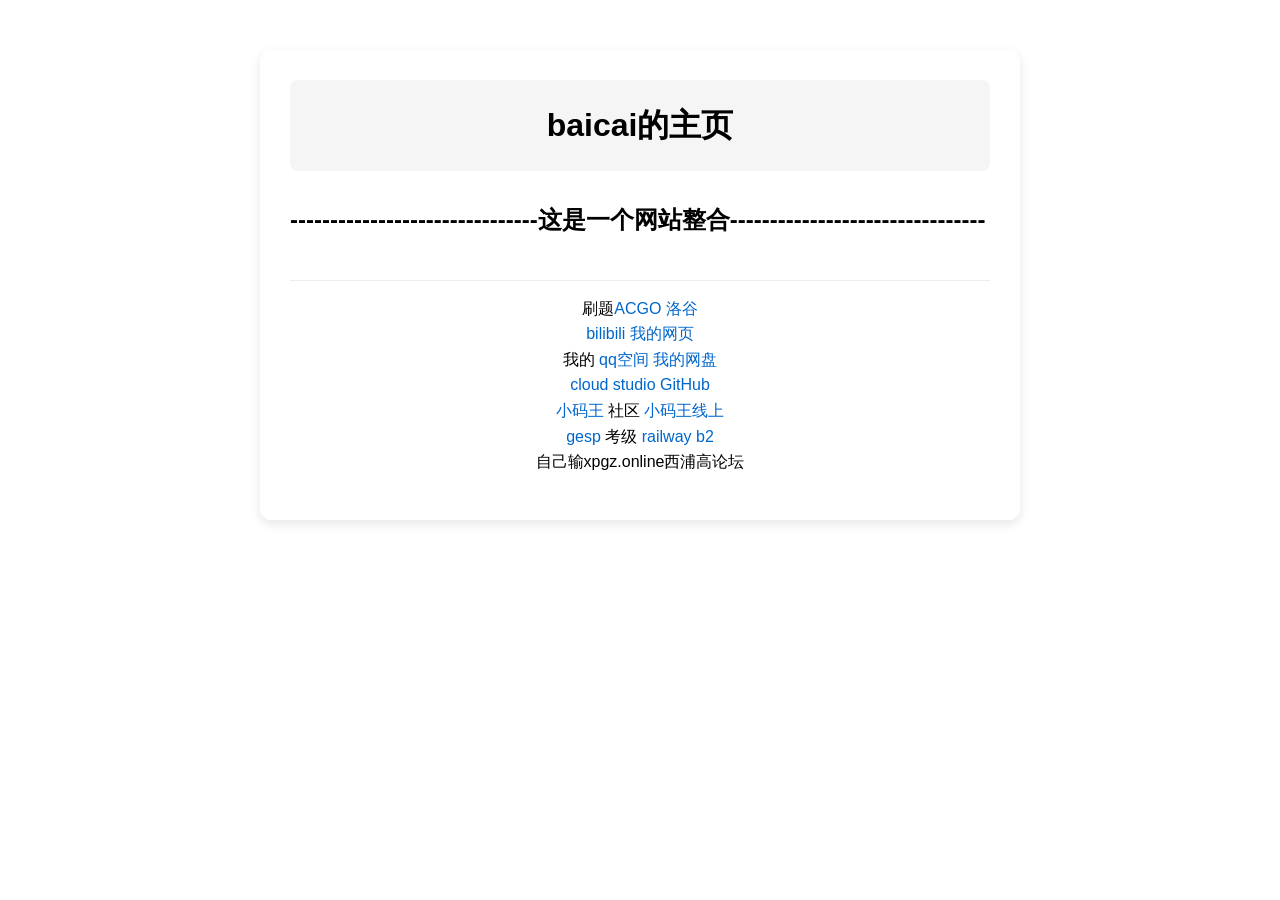
==== index.html @ 1fcdcff2 "Update index.html" ====
<!DOCTYPE html>
<html lang="zh-CN">
<head>
    <meta charset="UTF-8">
    <meta name="viewport" content="width=device-width, initial-scale=1.0">
    <title>baicai的主页</title>
    <style>
        * {
            margin: 0;
            padding: 0;
            box-sizing: border-box;
        }
        body {
            font-family: Arial, sans-serif;
            line-height: 1.6;
            padding: 20px;
            max-width: 800px;
            margin: 30px auto;
            background: linear-gradient(135deg, #f0f9ff 0%, #cbebff 50%, #a1dbff 100%);
            background-image: url("https://qcloud.dpfile.com/pc/TCFNgk3KM7K96DG6XrKLqzMWgAQarOouRWZBjfuaExtMQtWFyszhrrt60YbQhGhj.jpg");
            background-blend-mode: overlay;
            background-size: cover;
            background-attachment: fixed;
        }
        .container {
            background-color: rgba(255, 255, 255, 0.9);
            padding: 30px;
            border-radius: 12px;
            box-shadow: 0 4px 12px rgba(0, 0, 0, 0.1);
        }
        header {
            text-align: center;
            margin-bottom: 30px;
            padding: 20px;
            background-color: #f5f5f5;
            border-radius: 8px;
        }
        main {
            margin-bottom: 40px;
        }
        footer {
            text-align: center;
            padding: 15px;
            border-top: 1px solid #eee;
            margin-top: 20px;
        }
        a {
            color: #0066cc;
            text-decoration: none;
        }
        a:hover {
            text-decoration: underline;
        }
    </style>
</head>
<body>
    <div class="container">
        <header>
            <h1>baicai的主页</h1>
        </header>

        <main>
            <h2>-------------------------------这是一个网站整合--------------------------------</h2>
        </main>

        <footer>
            <p> 刷题<a href="https://www.acgo.cn" target="_blank">ACGO</a> <a href="https://www.luogu.com.cn" target="_blank">洛谷</a></p>
            <p> <a href="https://www.bilibili.com" target="_blank">bilibili</a> <a href="https://baicai1145141919.github.io/pbpbpb" target="_blank">我的网页</a> </p>
            <p>我的 <a href="https://3272930166.qzone.qq.com" target="_blank">qq空间</a> <a href="https://baicai-production.up.railway.app" target="_blank">我的网盘</a> </p>
            <p> <a href="https://cloudstudio.net/" target="_blank">cloud studio</a> <a href="https://github.com/" target="_blank">GitHub</a> </p>
            <p> <a href="https://world.xiaomawang.com/w/index" target="_blank">小码王</a> 社区 <a href="https://student-vip.xiaomawang.com/user/login" target="_blank">小码王线上 </a> </p>
            <p> <a href="https://gesp.ccf.org.cn" target="_blank">gesp</a> 考级 <a href="https://railway.com/" target="_blank">railway</a> <a href="https://secure.backblaze.com" target="_blank"> b2</a></p>
            <p> 自己输xpgz.online西浦高论坛 </p>
        </footer>
    </div>
</body>
</html>
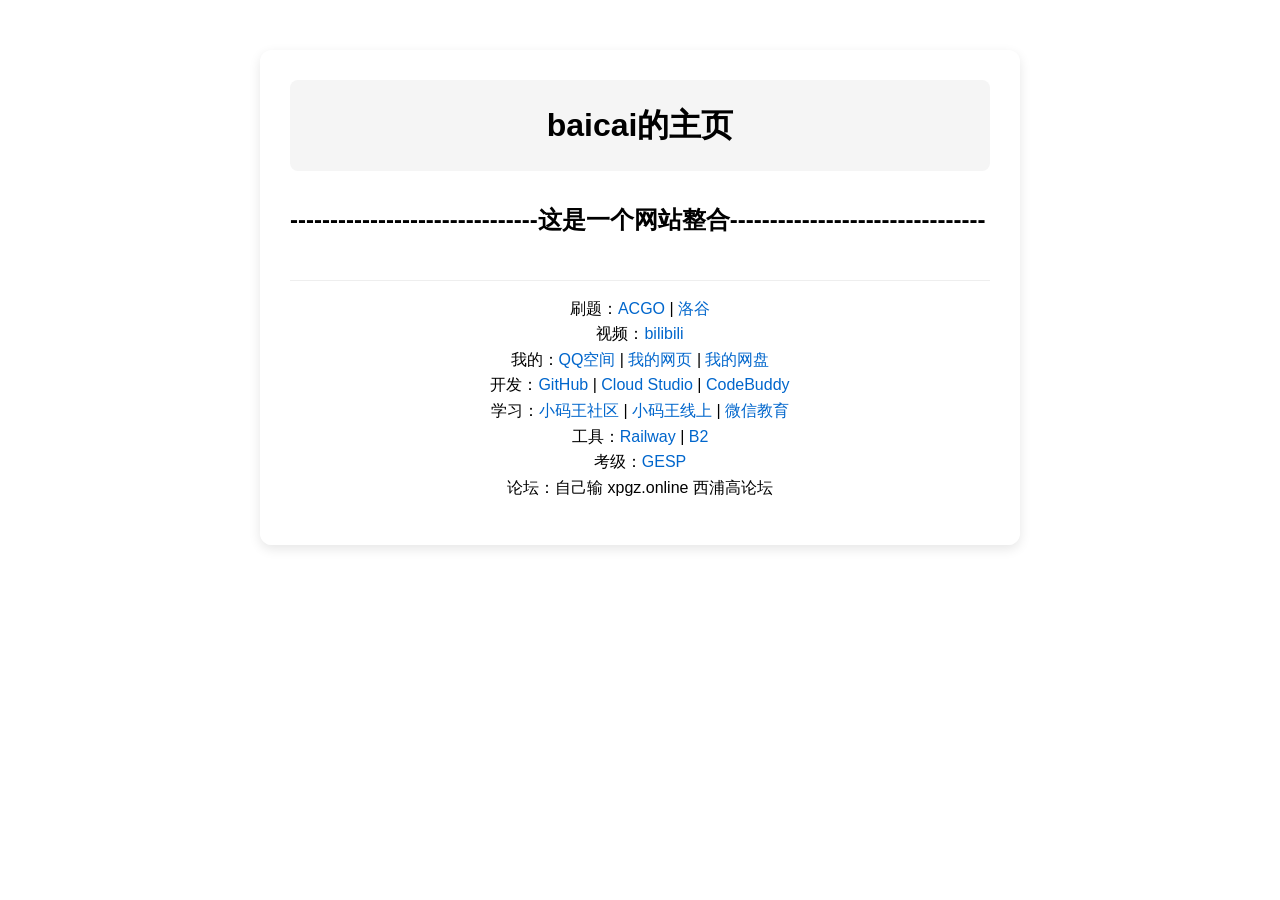
==== commit fb6284cd: "Update index.html" ====
--- a/index.html
+++ b/index.html
@@ -64,22 +64,15 @@
         </main>
 
         <footer>
-            <p> 刷题<a href="https://www.acgo.cn" target="_blank">ACGO</a> <a href="https://www.luogu.com.cn" target="_blank">洛谷</a></p>
-            <p> <a href="https://www.bilibili.com" target="_blank">bilibili</a> <a href="https://baicai1145141919.github.io/pbpbpb" target="_blank">我的网页</a> </p>
-            <p>我的 <a href="https://3272930166.qzone.qq.com" target="_blank">qq空间</a> <a href="https://baicai-production.up.railway.app" target="_blank">我的网盘</a> </p>
-            <p> <a href="https://cloudstudio.net/" target="_blank">cloud studio</a> <a href="https://github.com/" target="_blank">GitHub</a> </p>
-            <p> <a href="https://world.xiaomawang.com/w/index" target="_blank">小码王</a> 社区 <a href="https://student-vip.xiaomawang.com/user/login" target="_blank">小码王线上 </a> </p>
-            <p> <a href="https://gesp.ccf.org.cn" target="_blank">gesp</a> 考级 <a href="https://railway.com/" target="_blank">railway</a> <a href="https://secure.backblaze.com" target="_blank"> b2</a></p>
-            <p> 自己输xpgz.online西浦高论坛 </p>
+            <p>刷题：<a href="https://www.acgo.cn" target="_blank">ACGO</a> | <a href="https://www.luogu.com.cn" target="_blank">洛谷</a></p>
+            <p>视频：<a href="https://www.bilibili.com" target="_blank">bilibili</a></p>
+            <p>我的：<a href="https://3272930166.qzone.qq.com" target="_blank">QQ空间</a> | <a href="https://baicai1145141919.github.io/pbpbpb" target="_blank">我的网页</a> | <a href="https://baicai-production.up.railway.app" target="_blank">我的网盘</a></p>
+            <p>开发：<a href="https://github.com/" target="_blank">GitHub</a> | <a href="https://cloudstudio.net/" target="_blank">Cloud Studio</a> | <a href="https://www.codebuddy.cn/home/" target="_blank">CodeBuddy</a></p>
+            <p>学习：<a href="https://world.xiaomawang.com/w/index" target="_blank">小码王社区</a> | <a href="https://student-vip.xiaomawang.com/user/login" target="_blank">小码王线上</a> | <a href="https://edu.weixin.qq.com/" target="_blank">微信教育</a></p>
+            <p>工具：<a href="https://railway.com/" target="_blank">Railway</a> | <a href="https://secure.backblaze.com" target="_blank">B2</a></p>
+            <p>考级：<a href="https://gesp.ccf.org.cn" target="_blank">GESP</a></p>
+            <p>论坛：自己输 xpgz.online 西浦高论坛</p>
         </footer>
     </div>
 </body>
 </html>
-
-
-
-
-
-
-
-
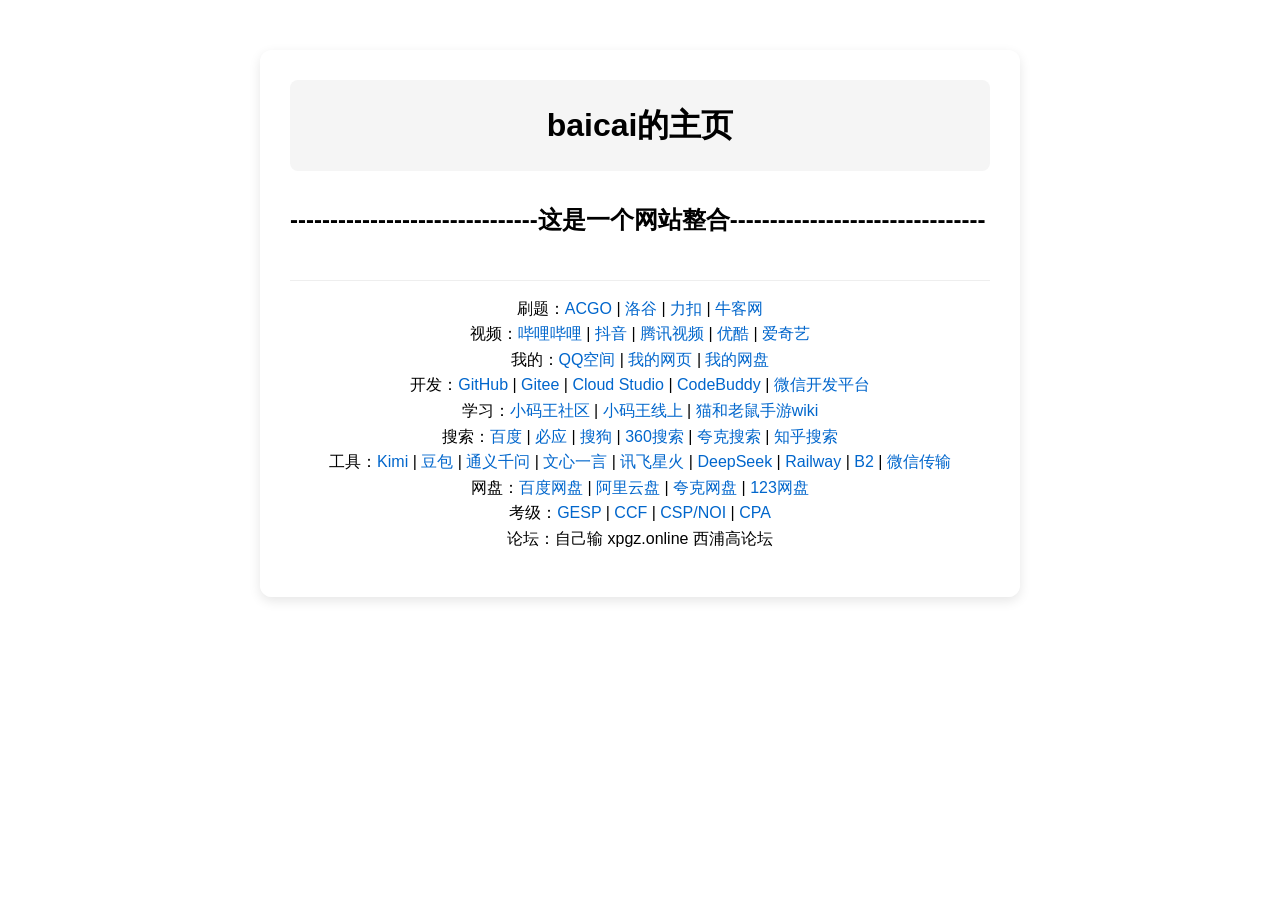
==== commit 00e8d683: "Update index.html" ====
--- a/index.html
+++ b/index.html
@@ -64,13 +64,16 @@
         </main>
 
         <footer>
-            <p>刷题：<a href="https://www.acgo.cn" target="_blank">ACGO</a> | <a href="https://www.luogu.com.cn" target="_blank">洛谷</a></p>
-            <p>视频：<a href="https://www.bilibili.com" target="_blank">bilibili</a></p>
+            <p>刷题：<a href="https://www.acgo.cn" target="_blank">ACGO</a> | <a href="https://www.luogu.com.cn" target="_blank">洛谷</a> | <a href="https://leetcode.cn" target="_blank">力扣</a> | <a href="https://www.nowcoder.com" target="_blank">牛客网</a></p>
+            <p>视频：<a href="https://www.bilibili.com" target="_blank">哔哩哔哩</a> | <a href="https://www.douyin.com" target="_blank">抖音</a> | <a href="https://v.qq.com" target="_blank">腾讯视频</a> | <a href="https://www.youku.com" target="_blank">优酷</a> | <a href="https://www.iqiyi.com" target="_blank">爱奇艺</a></p>
             <p>我的：<a href="https://3272930166.qzone.qq.com" target="_blank">QQ空间</a> | <a href="https://baicai1145141919.github.io/pbpbpb" target="_blank">我的网页</a> | <a href="https://baicai-production.up.railway.app" target="_blank">我的网盘</a></p>
-            <p>开发：<a href="https://github.com/" target="_blank">GitHub</a> | <a href="https://cloudstudio.net/" target="_blank">Cloud Studio</a> | <a href="https://www.codebuddy.cn/home/" target="_blank">CodeBuddy</a></p>
-            <p>学习：<a href="https://world.xiaomawang.com/w/index" target="_blank">小码王社区</a> | <a href="https://student-vip.xiaomawang.com/user/login" target="_blank">小码王线上</a> | <a href="https://edu.weixin.qq.com/" target="_blank">微信教育</a></p>
-            <p>工具：<a href="https://railway.com/" target="_blank">Railway</a> | <a href="https://secure.backblaze.com" target="_blank">B2</a></p>
-            <p>考级：<a href="https://gesp.ccf.org.cn" target="_blank">GESP</a></p>
+            <p>开发：<a href="https://github.com/" target="_blank">GitHub</a> | <a href="https://gitee.com" target="_blank">Gitee</a> | <a href="https://cloudstudio.net/" target="_blank">Cloud Studio</a> | <a href="https://www.codebuddy.cn/home/" target="_blank">CodeBuddy</a> | <a href="https://open.weixin.qq.com" target="_blank">微信开发平台</a></p>
+            <p>学习：<a href="https://world.xiaomawang.com/w/index" target="_blank">小码王社区</a> | <a href="https://student-vip.xiaomawang.com/user/login" target="_blank">小码王线上</a> | <a href="https://www.tjwiki.com/" target="_blank">猫和老鼠手游wiki</a></p>
+            <p>搜索：<a href="https://www.baidu.com" target="_blank">百度</a> | <a href="https://cn.bing.com" target="_blank">必应</a> | <a href="https://www.sogou.com" target="_blank">搜狗</a> | <a href="https://www.so.com" target="_blank">360搜索</a> | <a href="https://quark.sm.cn" target="_blank">夸克搜索</a> | <a href="https://www.zhihu.com" target="_blank">知乎搜索</a></p>
+            <p>工具：<a href="https://kimi.moonshot.cn" target="_blank">Kimi</a> | <a href="https://www.doubao.com" target="_blank">豆包</a> | <a href="https://tongyi.aliyun.com" target="_blank">通义千问</a> | <a href="https://yiyan.baidu.com" target="_blank">文心一言</a> | <a href="https://xinghuo.xfyun.cn" target="_blank">讯飞星火</a> | <a href="https://chat.deepseek.com" target="_blank">DeepSeek</a> | <a href="https://railway.com/" target="_blank">Railway</a> | <a href="https://secure.backblaze.com" target="_blank">B2</a> | <a href="https://filehelper.weixin.qq.com" target="_blank">微信传输</a></p>
+            <p>网盘：<a href="https://pan.baidu.com" target="_blank">百度网盘</a> | <a href="https://www.aliyundrive.com" target="_blank">阿里云盘</a> | <a href="https://pan.quark.cn" target="_blank">夸克网盘</a> | <a href="https://www.123pan.com" target="_blank">123网盘</a></p>
+            <p>考级：<a href="https://gesp.ccf.org.cn" target="_blank">GESP</a> | <a href="https://www.ccf.org.cn" target="_blank">CCF</a> | <a href="https://www.noi.cn" target="_blank">CSP/NOI</a> | <a href="https://cpa.jsu.edu.cn" target="_blank">CPA</a></p>
+
             <p>论坛：自己输 xpgz.online 西浦高论坛</p>
         </footer>
     </div>
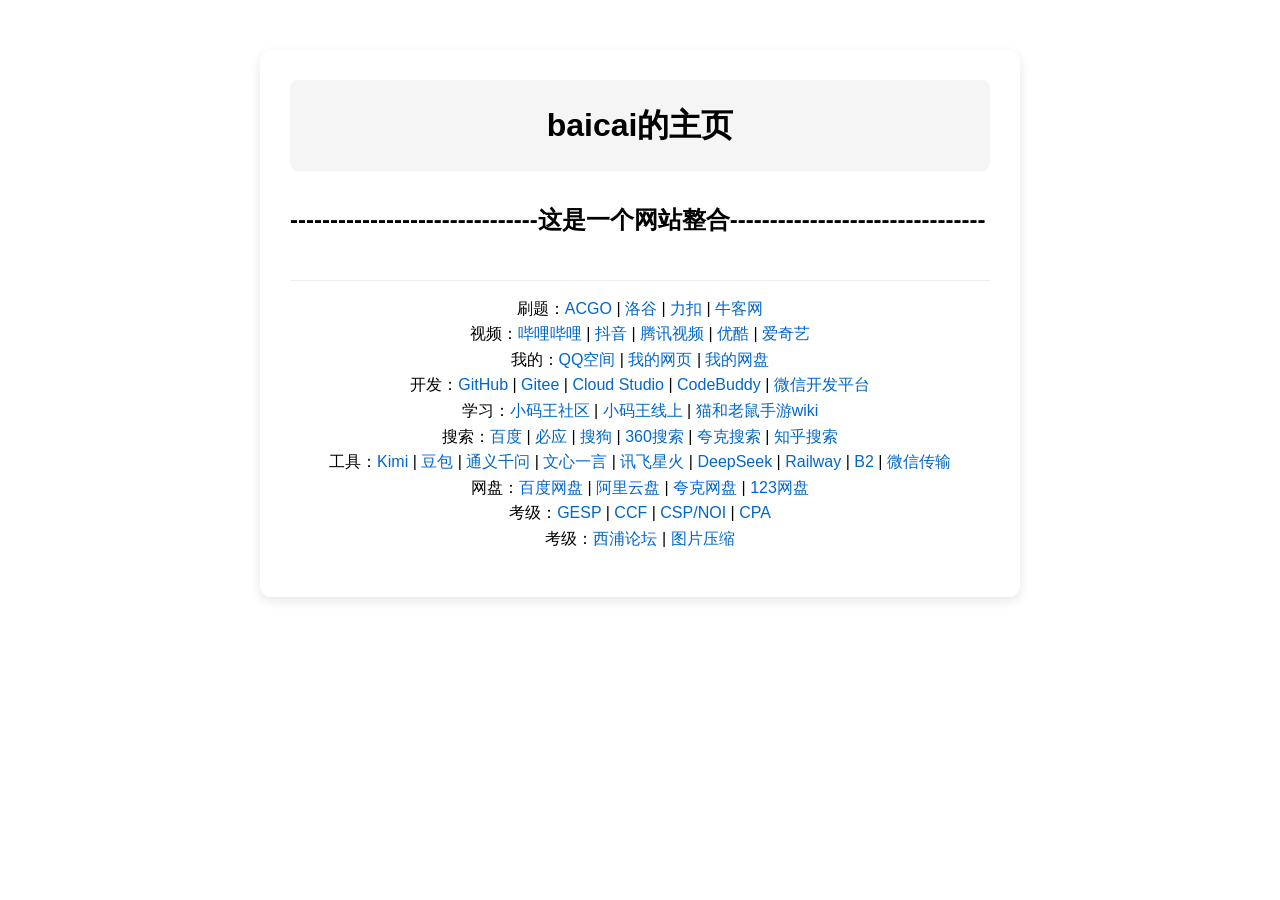
==== commit 781b8027: "Update index.html" ====
--- a/index.html
+++ b/index.html
@@ -73,8 +73,7 @@
             <p>工具：<a href="https://kimi.moonshot.cn" target="_blank">Kimi</a> | <a href="https://www.doubao.com" target="_blank">豆包</a> | <a href="https://tongyi.aliyun.com" target="_blank">通义千问</a> | <a href="https://yiyan.baidu.com" target="_blank">文心一言</a> | <a href="https://xinghuo.xfyun.cn" target="_blank">讯飞星火</a> | <a href="https://chat.deepseek.com" target="_blank">DeepSeek</a> | <a href="https://railway.com/" target="_blank">Railway</a> | <a href="https://secure.backblaze.com" target="_blank">B2</a> | <a href="https://filehelper.weixin.qq.com" target="_blank">微信传输</a></p>
             <p>网盘：<a href="https://pan.baidu.com" target="_blank">百度网盘</a> | <a href="https://www.aliyundrive.com" target="_blank">阿里云盘</a> | <a href="https://pan.quark.cn" target="_blank">夸克网盘</a> | <a href="https://www.123pan.com" target="_blank">123网盘</a></p>
             <p>考级：<a href="https://gesp.ccf.org.cn" target="_blank">GESP</a> | <a href="https://www.ccf.org.cn" target="_blank">CCF</a> | <a href="https://www.noi.cn" target="_blank">CSP/NOI</a> | <a href="https://cpa.jsu.edu.cn" target="_blank">CPA</a></p>
-
-            <p>论坛：自己输 xpgz.online 西浦高论坛</p>
+            <p>考级：<a href="http://xpgz.online" target="_blank">西浦论坛</a> | <a href="https://baicai1145141919.github.io/pbpbpb" target="_blank">图片压缩</a></p>
         </footer>
     </div>
 </body>
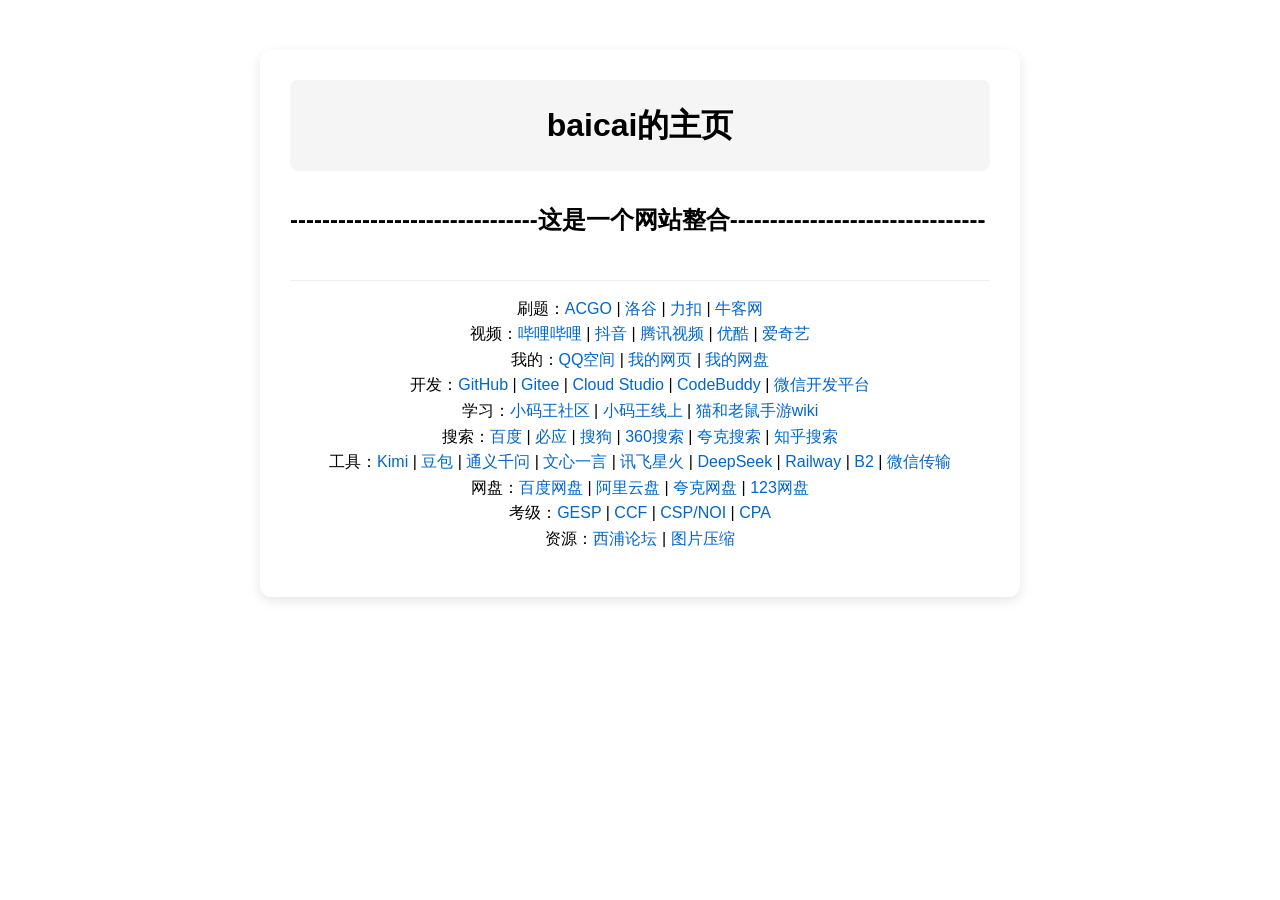
==== commit 1d9a01aa: "Update index.html" ====
--- a/index.html
+++ b/index.html
@@ -73,7 +73,7 @@
             <p>工具：<a href="https://kimi.moonshot.cn" target="_blank">Kimi</a> | <a href="https://www.doubao.com" target="_blank">豆包</a> | <a href="https://tongyi.aliyun.com" target="_blank">通义千问</a> | <a href="https://yiyan.baidu.com" target="_blank">文心一言</a> | <a href="https://xinghuo.xfyun.cn" target="_blank">讯飞星火</a> | <a href="https://chat.deepseek.com" target="_blank">DeepSeek</a> | <a href="https://railway.com/" target="_blank">Railway</a> | <a href="https://secure.backblaze.com" target="_blank">B2</a> | <a href="https://filehelper.weixin.qq.com" target="_blank">微信传输</a></p>
             <p>网盘：<a href="https://pan.baidu.com" target="_blank">百度网盘</a> | <a href="https://www.aliyundrive.com" target="_blank">阿里云盘</a> | <a href="https://pan.quark.cn" target="_blank">夸克网盘</a> | <a href="https://www.123pan.com" target="_blank">123网盘</a></p>
             <p>考级：<a href="https://gesp.ccf.org.cn" target="_blank">GESP</a> | <a href="https://www.ccf.org.cn" target="_blank">CCF</a> | <a href="https://www.noi.cn" target="_blank">CSP/NOI</a> | <a href="https://cpa.jsu.edu.cn" target="_blank">CPA</a></p>
-            <p>考级：<a href="http://xpgz.online" target="_blank">西浦论坛</a> | <a href="https://baicai1145141919.github.io/pbpbpb" target="_blank">图片压缩</a></p>
+            <p>资源：<a href="http://xpgz.online" target="_blank">西浦论坛</a> | <a href="https://baicai1145141919.github.io/pbpbpb" target="_blank">图片压缩</a></p>
         </footer>
     </div>
 </body>
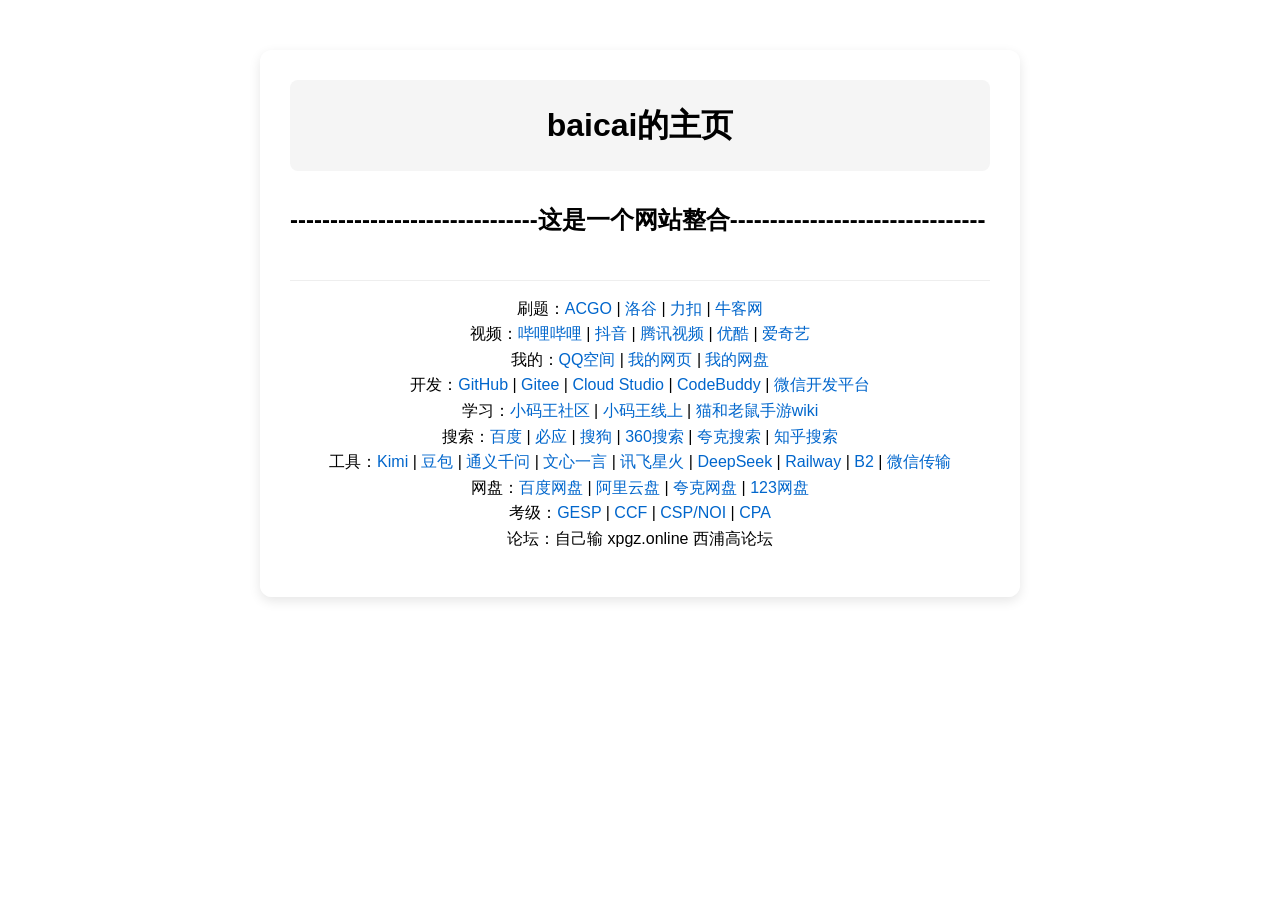
==== commit 273b337c: "Update index.html" ====
--- a/index.html
+++ b/index.html
@@ -73,7 +73,8 @@
             <p>工具：<a href="https://kimi.moonshot.cn" target="_blank">Kimi</a> | <a href="https://www.doubao.com" target="_blank">豆包</a> | <a href="https://tongyi.aliyun.com" target="_blank">通义千问</a> | <a href="https://yiyan.baidu.com" target="_blank">文心一言</a> | <a href="https://xinghuo.xfyun.cn" target="_blank">讯飞星火</a> | <a href="https://chat.deepseek.com" target="_blank">DeepSeek</a> | <a href="https://railway.com/" target="_blank">Railway</a> | <a href="https://secure.backblaze.com" target="_blank">B2</a> | <a href="https://filehelper.weixin.qq.com" target="_blank">微信传输</a></p>
             <p>网盘：<a href="https://pan.baidu.com" target="_blank">百度网盘</a> | <a href="https://www.aliyundrive.com" target="_blank">阿里云盘</a> | <a href="https://pan.quark.cn" target="_blank">夸克网盘</a> | <a href="https://www.123pan.com" target="_blank">123网盘</a></p>
             <p>考级：<a href="https://gesp.ccf.org.cn" target="_blank">GESP</a> | <a href="https://www.ccf.org.cn" target="_blank">CCF</a> | <a href="https://www.noi.cn" target="_blank">CSP/NOI</a> | <a href="https://cpa.jsu.edu.cn" target="_blank">CPA</a></p>
-            <p>资源：<a href="http://xpgz.online" target="_blank">西浦论坛</a> | <a href="https://baicai1145141919.github.io/pbpbpb" target="_blank">图片压缩</a></p>
+
+            <p>论坛：自己输 xpgz.online 西浦高论坛</p>
         </footer>
     </div>
 </body>
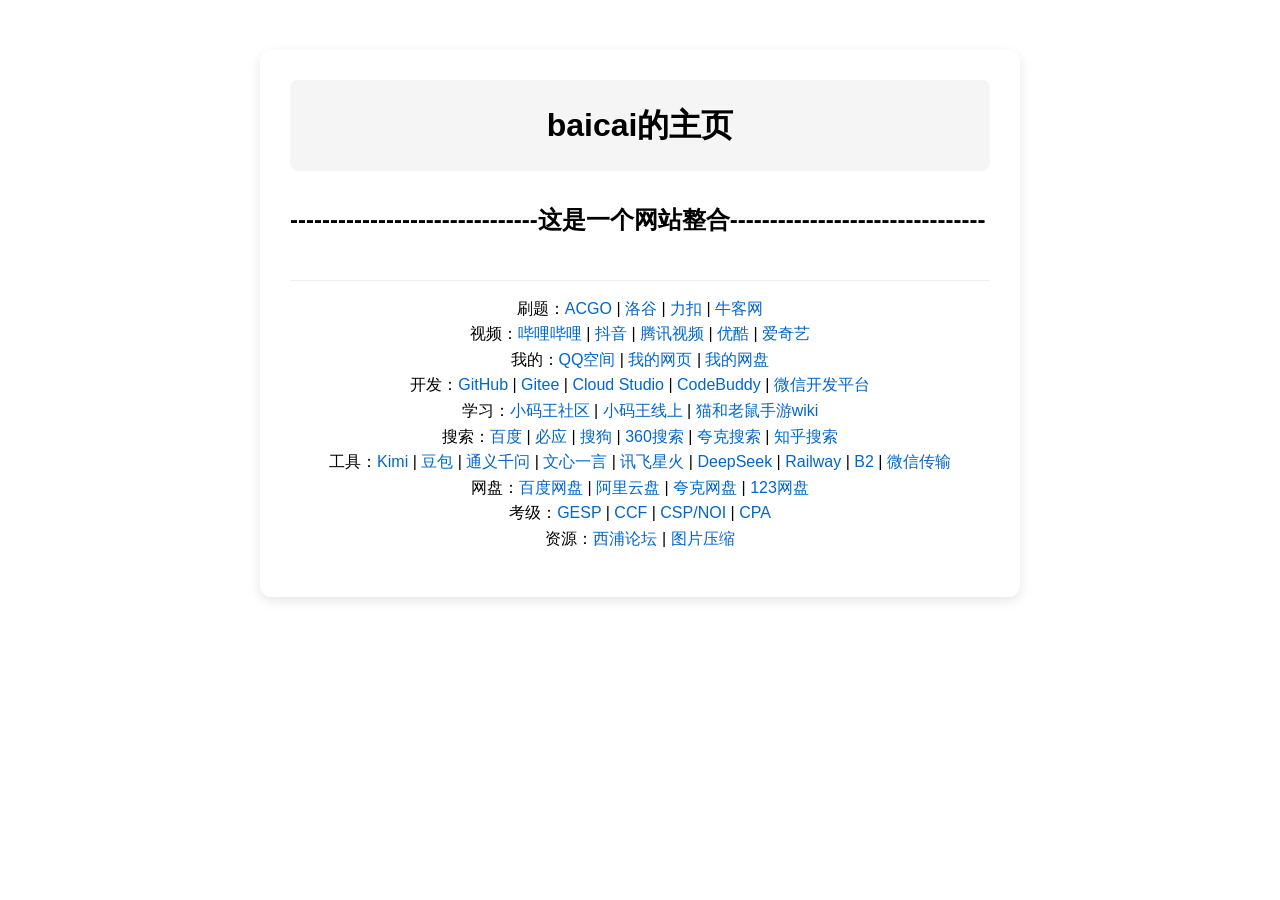
==== commit 12c28db0: "Update index.html" ====
--- a/index.html
+++ b/index.html
@@ -73,8 +73,7 @@
             <p>工具：<a href="https://kimi.moonshot.cn" target="_blank">Kimi</a> | <a href="https://www.doubao.com" target="_blank">豆包</a> | <a href="https://tongyi.aliyun.com" target="_blank">通义千问</a> | <a href="https://yiyan.baidu.com" target="_blank">文心一言</a> | <a href="https://xinghuo.xfyun.cn" target="_blank">讯飞星火</a> | <a href="https://chat.deepseek.com" target="_blank">DeepSeek</a> | <a href="https://railway.com/" target="_blank">Railway</a> | <a href="https://secure.backblaze.com" target="_blank">B2</a> | <a href="https://filehelper.weixin.qq.com" target="_blank">微信传输</a></p>
             <p>网盘：<a href="https://pan.baidu.com" target="_blank">百度网盘</a> | <a href="https://www.aliyundrive.com" target="_blank">阿里云盘</a> | <a href="https://pan.quark.cn" target="_blank">夸克网盘</a> | <a href="https://www.123pan.com" target="_blank">123网盘</a></p>
             <p>考级：<a href="https://gesp.ccf.org.cn" target="_blank">GESP</a> | <a href="https://www.ccf.org.cn" target="_blank">CCF</a> | <a href="https://www.noi.cn" target="_blank">CSP/NOI</a> | <a href="https://cpa.jsu.edu.cn" target="_blank">CPA</a></p>
-
-            <p>论坛：自己输 xpgz.online 西浦高论坛</p>
+            <p>资源：<a href="http://xpgz.online" target="_blank">西浦论坛</a> | <a href="https://baicai1145141919.github.io/pbpbpb" target="_blank">图片压缩</a></p>
         </footer>
     </div>
 </body>
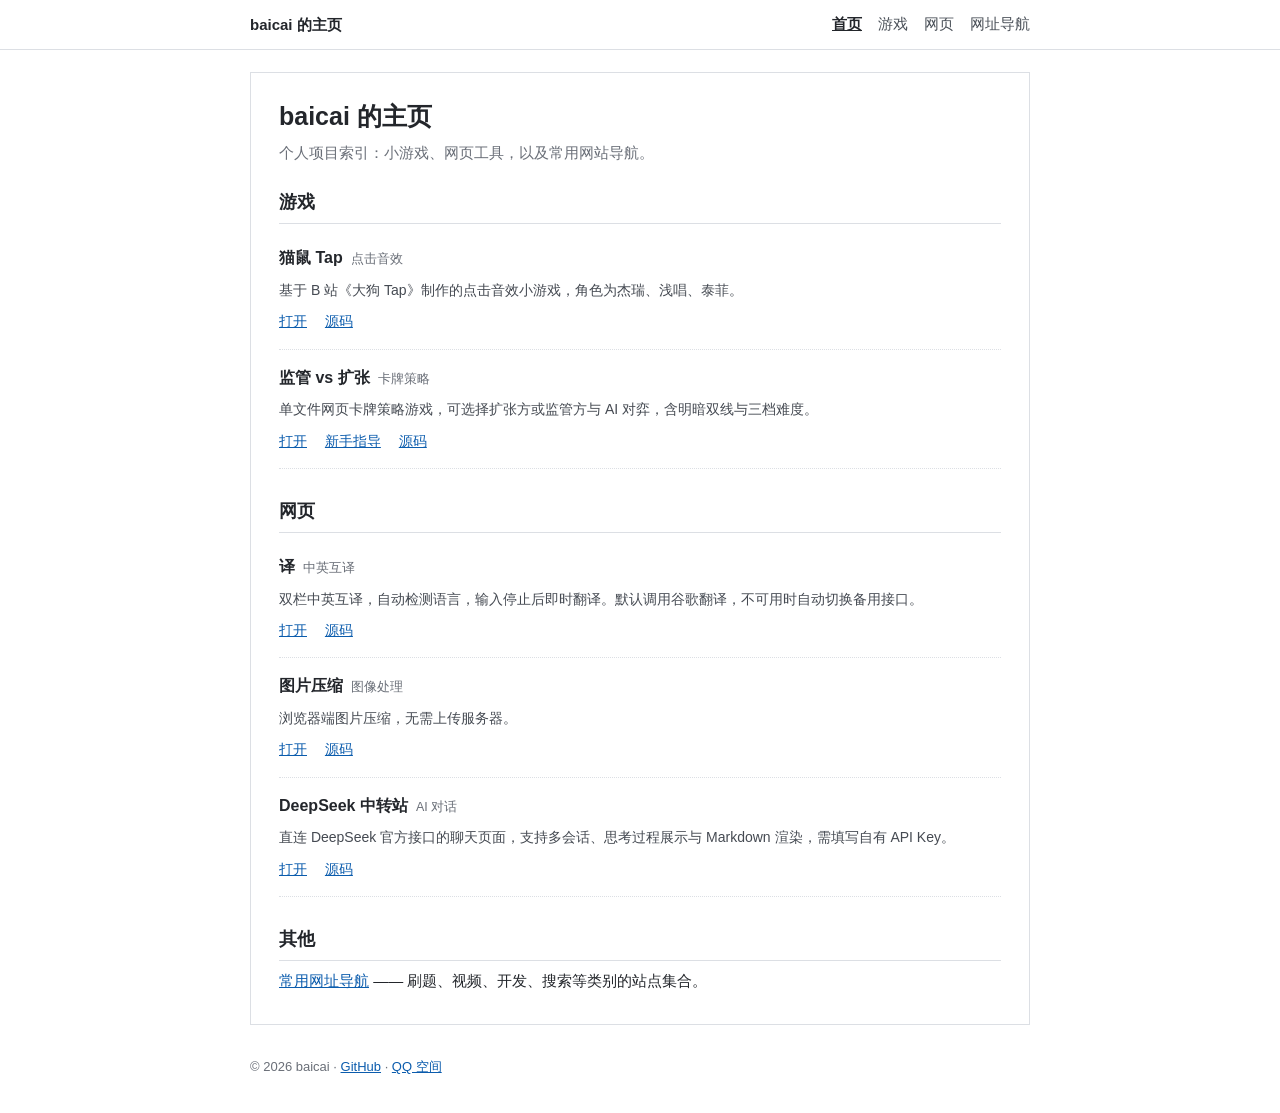
==== commit bf5d137b: "feat: multi-page personal homepage (games, apps, links)" ====
--- a/index.html
+++ b/index.html
@@ -1,80 +1,90 @@
-<!DOCTYPE html>
-<html lang="zh-CN">
-<head>
-    <meta charset="UTF-8">
-    <meta name="viewport" content="width=device-width, initial-scale=1.0">
-    <title>baicai的主页</title>
-    <style>
-        * {
-            margin: 0;
-            padding: 0;
-            box-sizing: border-box;
-        }
-        body {
-            font-family: Arial, sans-serif;
-            line-height: 1.6;
-            padding: 20px;
-            max-width: 800px;
-            margin: 30px auto;
-            background: linear-gradient(135deg, #f0f9ff 0%, #cbebff 50%, #a1dbff 100%);
-            background-image: url("https://qcloud.dpfile.com/pc/TCFNgk3KM7K96DG6XrKLqzMWgAQarOouRWZBjfuaExtMQtWFyszhrrt60YbQhGhj.jpg");
-            background-blend-mode: overlay;
-            background-size: cover;
-            background-attachment: fixed;
-        }
-        .container {
-            background-color: rgba(255, 255, 255, 0.9);
-            padding: 30px;
-            border-radius: 12px;
-            box-shadow: 0 4px 12px rgba(0, 0, 0, 0.1);
-        }
-        header {
-            text-align: center;
-            margin-bottom: 30px;
-            padding: 20px;
-            background-color: #f5f5f5;
-            border-radius: 8px;
-        }
-        main {
-            margin-bottom: 40px;
-        }
-        footer {
-            text-align: center;
-            padding: 15px;
-            border-top: 1px solid #eee;
-            margin-top: 20px;
-        }
-        a {
-            color: #0066cc;
-            text-decoration: none;
-        }
-        a:hover {
-            text-decoration: underline;
-        }
-    </style>
-</head>
-<body>
-    <div class="container">
-        <header>
-            <h1>baicai的主页</h1>
-        </header>
-
-        <main>
-            <h2>-------------------------------这是一个网站整合--------------------------------</h2>
-        </main>
-
-        <footer>
-            <p>刷题：<a href="https://www.acgo.cn" target="_blank">ACGO</a> | <a href="https://www.luogu.com.cn" target="_blank">洛谷</a> | <a href="https://leetcode.cn" target="_blank">力扣</a> | <a href="https://www.nowcoder.com" target="_blank">牛客网</a></p>
-            <p>视频：<a href="https://www.bilibili.com" target="_blank">哔哩哔哩</a> | <a href="https://www.douyin.com" target="_blank">抖音</a> | <a href="https://v.qq.com" target="_blank">腾讯视频</a> | <a href="https://www.youku.com" target="_blank">优酷</a> | <a href="https://www.iqiyi.com" target="_blank">爱奇艺</a></p>
-            <p>我的：<a href="https://3272930166.qzone.qq.com" target="_blank">QQ空间</a> | <a href="https://baicai1145141919.github.io/pbpbpb" target="_blank">我的网页</a> | <a href="https://baicai-production.up.railway.app" target="_blank">我的网盘</a></p>
-            <p>开发：<a href="https://github.com/" target="_blank">GitHub</a> | <a href="https://gitee.com" target="_blank">Gitee</a> | <a href="https://cloudstudio.net/" target="_blank">Cloud Studio</a> | <a href="https://www.codebuddy.cn/home/" target="_blank">CodeBuddy</a> | <a href="https://open.weixin.qq.com" target="_blank">微信开发平台</a></p>
-            <p>学习：<a href="https://world.xiaomawang.com/w/index" target="_blank">小码王社区</a> | <a href="https://student-vip.xiaomawang.com/user/login" target="_blank">小码王线上</a> | <a href="https://www.tjwiki.com/" target="_blank">猫和老鼠手游wiki</a></p>
-            <p>搜索：<a href="https://www.baidu.com" target="_blank">百度</a> | <a href="https://cn.bing.com" target="_blank">必应</a> | <a href="https://www.sogou.com" target="_blank">搜狗</a> | <a href="https://www.so.com" target="_blank">360搜索</a> | <a href="https://quark.sm.cn" target="_blank">夸克搜索</a> | <a href="https://www.zhihu.com" target="_blank">知乎搜索</a></p>
-            <p>工具：<a href="https://kimi.moonshot.cn" target="_blank">Kimi</a> | <a href="https://www.doubao.com" target="_blank">豆包</a> | <a href="https://tongyi.aliyun.com" target="_blank">通义千问</a> | <a href="https://yiyan.baidu.com" target="_blank">文心一言</a> | <a href="https://xinghuo.xfyun.cn" target="_blank">讯飞星火</a> | <a href="https://chat.deepseek.com" target="_blank">DeepSeek</a> | <a href="https://railway.com/" target="_blank">Railway</a> | <a href="https://secure.backblaze.com" target="_blank">B2</a> | <a href="https://filehelper.weixin.qq.com" target="_blank">微信传输</a></p>
-            <p>网盘：<a href="https://pan.baidu.com" target="_blank">百度网盘</a> | <a href="https://www.aliyundrive.com" target="_blank">阿里云盘</a> | <a href="https://pan.quark.cn" target="_blank">夸克网盘</a> | <a href="https://www.123pan.com" target="_blank">123网盘</a></p>
-            <p>考级：<a href="https://gesp.ccf.org.cn" target="_blank">GESP</a> | <a href="https://www.ccf.org.cn" target="_blank">CCF</a> | <a href="https://www.noi.cn" target="_blank">CSP/NOI</a> | <a href="https://cpa.jsu.edu.cn" target="_blank">CPA</a></p>
-            <p>资源：<a href="http://xpgz.online" target="_blank">西浦论坛</a> | <a href="https://baicai1145141919.github.io/pbpbpb" target="_blank">图片压缩</a></p>
-        </footer>
-    </div>
-</body>
-</html>
+<!DOCTYPE html>
+<html lang="zh-CN">
+<head>
+<meta charset="UTF-8">
+<meta name="viewport" content="width=device-width, initial-scale=1.0">
+<title>baicai 的主页</title>
+<meta name="description" content="baicai 做的小游戏和网页工具。">
+<link rel="stylesheet" href="assets/style.css">
+</head>
+<body>
+
+<nav class="nav">
+  <div class="nav-inner">
+    <a class="home" href="index.html">baicai 的主页</a>
+    <div class="nav-links">
+      <a href="index.html" data-page="index.html">首页</a>
+      <a href="games.html" data-page="games.html">游戏</a>
+      <a href="apps.html" data-page="apps.html">网页</a>
+      <a href="links.html" data-page="links.html">网址导航</a>
+    </div>
+  </div>
+</nav>
+
+<div class="wrap">
+  <div class="sheet">
+    <h1>baicai 的主页</h1>
+    <p class="sub">个人项目索引：小游戏、网页工具，以及常用网站导航。</p>
+
+    <h2>游戏</h2>
+
+    <div class="item">
+      <h3>猫鼠 Tap</h3><span class="kind">点击音效</span>
+      <p>基于 B 站《大狗 Tap》制作的点击音效小游戏，角色为杰瑞、浅唱、泰菲。</p>
+      <p class="go">
+        <a href="https://baicai1145141919.github.io/TAJtap/" target="_blank" rel="noopener">打开</a>
+        <a href="https://github.com/baicai1145141919/TAJtap" target="_blank" rel="noopener">源码</a>
+      </p>
+    </div>
+
+    <div class="item">
+      <h3>监管 vs 扩张</h3><span class="kind">卡牌策略</span>
+      <p>单文件网页卡牌策略游戏，可选择扩张方或监管方与 AI 对弈，含明暗双线与三档难度。</p>
+      <p class="go">
+        <a href="https://baicai1145141919.github.io/xjyin/" target="_blank" rel="noopener">打开</a>
+        <a href="https://baicai1145141919.github.io/xjyin/guide.html" target="_blank" rel="noopener">新手指导</a>
+        <a href="https://github.com/baicai1145141919/xjyin" target="_blank" rel="noopener">源码</a>
+      </p>
+    </div>
+
+    <h2>网页</h2>
+
+    <div class="item">
+      <h3>译</h3><span class="kind">中英互译</span>
+      <p>双栏中英互译，自动检测语言，输入停止后即时翻译。默认调用谷歌翻译，不可用时自动切换备用接口。</p>
+      <p class="go">
+        <a href="https://baicai1145141919.github.io/fanyi/" target="_blank" rel="noopener">打开</a>
+        <a href="https://github.com/baicai1145141919/fanyi" target="_blank" rel="noopener">源码</a>
+      </p>
+    </div>
+
+    <div class="item">
+      <h3>图片压缩</h3><span class="kind">图像处理</span>
+      <p>浏览器端图片压缩，无需上传服务器。</p>
+      <p class="go">
+        <a href="https://baicai1145141919.github.io/pbpbpb/" target="_blank" rel="noopener">打开</a>
+        <a href="https://github.com/baicai1145141919/pbpbpb" target="_blank" rel="noopener">源码</a>
+      </p>
+    </div>
+
+    <div class="item">
+      <h3>DeepSeek 中转站</h3><span class="kind">AI 对话</span>
+      <p>直连 DeepSeek 官方接口的聊天页面，支持多会话、思考过程展示与 Markdown 渲染，需填写自有 API Key。</p>
+      <p class="go">
+        <a href="https://baicai1145141919.github.io/deepseek/" target="_blank" rel="noopener">打开</a>
+        <a href="https://github.com/baicai1145141919/deepseek" target="_blank" rel="noopener">源码</a>
+      </p>
+    </div>
+
+    <h2>其他</h2>
+    <p><a href="links.html">常用网址导航</a> —— 刷题、视频、开发、搜索等类别的站点集合。</p>
+  </div>
+</div>
+
+<footer class="site">
+  <p>© <span id="year">2026</span> baicai · <a href="https://github.com/baicai1145141919" target="_blank" rel="noopener">GitHub</a> · <a href="https://3272930166.qzone.qq.com" target="_blank" rel="noopener">QQ 空间</a></p>
+</footer>
+
+<script src="assets/app.js"></script>
+</body>
+</html>
--- a/assets/style.css
+++ b/assets/style.css
@@ -0,0 +1,78 @@
+/* baicai 的主页 · 样式 */
+
+:root{
+  --text:#23262b;
+  --muted:#6a6f78;
+  --link:#0b5cad;
+  --line:#dcdfe4;
+  --wrap:820px;
+}
+
+*{margin:0;padding:0;box-sizing:border-box}
+
+html{-webkit-text-size-adjust:100%}
+
+body{
+  font-family:-apple-system,BlinkMacSystemFont,"Segoe UI","PingFang SC","Hiragino Sans GB","Microsoft YaHei",sans-serif;
+  font-size:15px;
+  line-height:1.8;
+  color:var(--text);
+  min-height:100vh;
+  background:linear-gradient(135deg,#f0f9ff 0%,#cbebff 50%,#a1dbff 100%);
+  background-image:url("https://qcloud.dpfile.com/pc/TCFNgk3KM7K96DG6XrKLqzMWgAQarOouRWZBjfuaExtMQtWFyszhrrt60YbQhGhj.jpg");
+  background-blend-mode:overlay;
+  background-size:cover;
+  background-attachment:fixed;
+  background-position:center;
+}
+
+a{color:var(--link);text-decoration:underline}
+a:hover{text-decoration:none}
+
+/* 顶部导航 */
+.nav{background:rgba(255,255,255,.92);border-bottom:1px solid var(--line)}
+.nav-inner{max-width:var(--wrap);margin:0 auto;padding:11px 20px;display:flex;align-items:center;gap:18px;flex-wrap:wrap}
+.nav .home{font-weight:700;color:var(--text);text-decoration:none}
+.nav .home:hover{text-decoration:underline}
+.nav-links{display:flex;gap:16px;flex-wrap:wrap;margin-left:auto}
+.nav-links a{font-size:14.5px;color:#4a5058;text-decoration:none}
+.nav-links a:hover{text-decoration:underline}
+.nav-links a.active{font-weight:700;color:var(--text);text-decoration:underline}
+
+/* 主体 */
+.wrap{max-width:var(--wrap);margin:0 auto;padding:0 20px}
+.sheet{background:rgba(255,255,255,.94);border:1px solid var(--line);padding:26px 28px 30px;margin:22px 0 30px}
+
+h1{font-size:25px;line-height:1.4;font-weight:700}
+.sub{margin-top:6px;color:var(--muted);font-size:14.5px}
+
+h2{font-size:18px;font-weight:700;margin:26px 0 6px;padding-bottom:5px;border-bottom:1px solid var(--line)}
+h2:first-of-type{margin-top:20px}
+.note{color:var(--muted);font-size:13.5px;margin-bottom:10px}
+
+/* 项目条目 */
+.item{padding:14px 0;border-bottom:1px dotted var(--line)}
+.item:last-child{border-bottom:none}
+.item h3{font-size:16px;font-weight:700;display:inline}
+.item .kind{font-size:12.5px;color:var(--muted);margin-left:8px}
+.item p{margin:5px 0 0;font-size:14px;color:#454a52}
+.item .go{margin-top:6px;font-size:14px}
+.item .go a{margin-right:14px}
+
+/* 链接列表 */
+.list{margin-top:4px}
+.list a{display:inline-block;margin-right:16px;font-size:14px}
+.row{padding:9px 0;border-bottom:1px dotted var(--line)}
+.row:last-child{border-bottom:none}
+.row .lb{color:var(--muted);font-size:13.5px;margin-right:10px}
+
+footer.site{max-width:var(--wrap);margin:0 auto;padding:0 20px 34px;color:var(--muted);font-size:13px}
+footer.site a{color:var(--link)}
+
+@media (max-width:560px){
+  .nav-inner{padding:10px 14px;gap:10px}
+  .nav-links{gap:12px}
+  .wrap{padding:0 14px}
+  .sheet{padding:20px 18px 24px}
+  h1{font-size:21px}
+}
